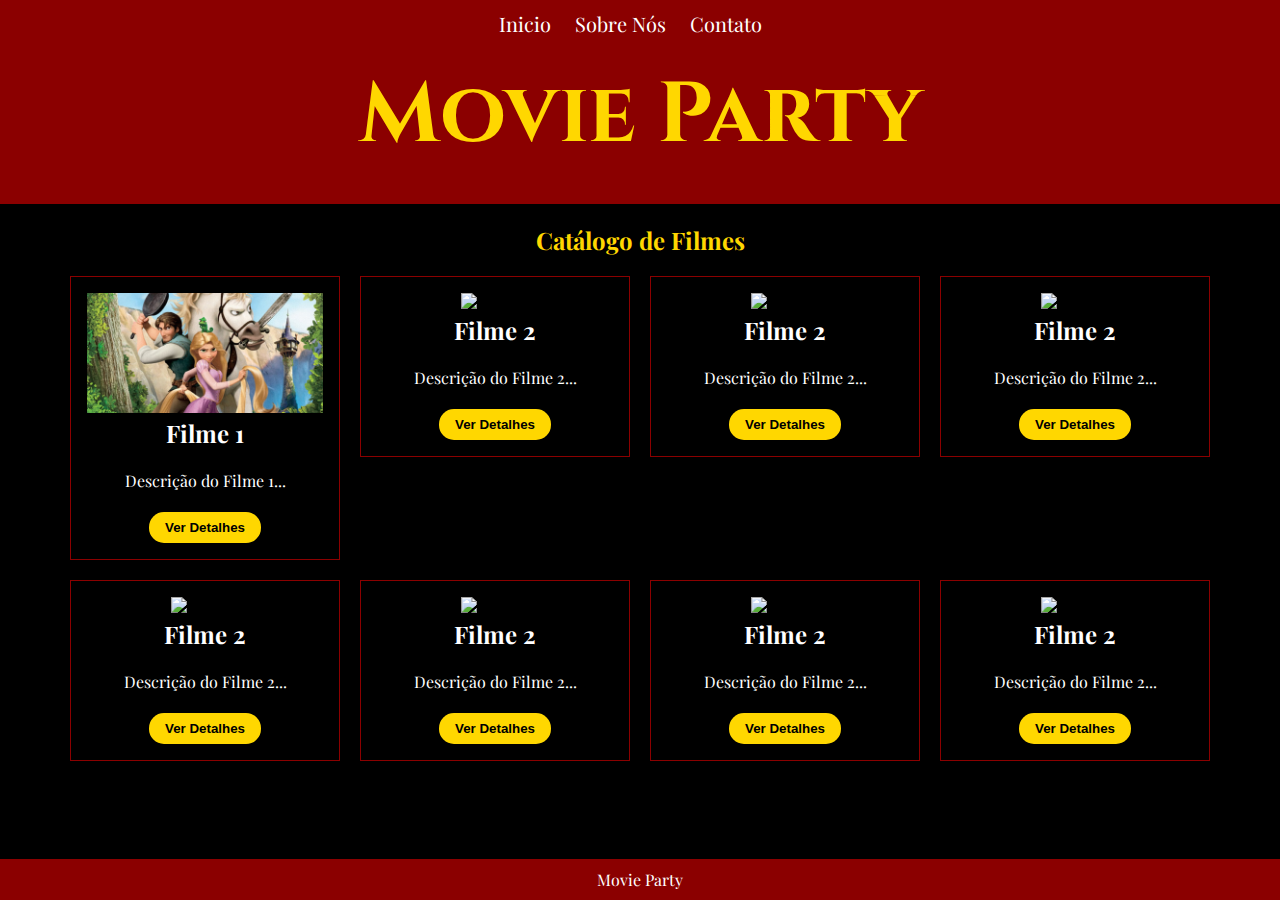
==== index.html @ e441f0e9 "Add files via upload" ====
<!DOCTYPE html>
<html lang="en">
<head>
    <meta charset="UTF-8">
    <meta name="viewport" content="width=device-width, initial-scale=1.0">
    <link rel="stylesheet" href="css/styles.css">
    <link href="https://fonts.googleapis.com/css2?family=Playfair+Display:wght@400;700&display=swap" rel="stylesheet">
    <link href="https://fonts.googleapis.com/css2?family=Cinzel:wght@400;700&display=swap" rel="stylesheet">
    <title>Movie Party</title>
</head>
<body>
    <header>
        <nav>
            <ul>
                <li><a href="index.html">Inicio</a></li>
                <li><a href="about.html">Sobre Nós</a></li>
                <li><a href="contact.html">Contato</a></li>
            </ul>
        </nav>
        <br>
        <h1>Movie Party</h1>
        <br>
    </header>
    <main class="catalog-container">
        <h2 class="catalog-title">Catálogo de Filmes</h2>
        <div class="filme">
            <img src="img/Filme1.jpg" alt="Filme 1">
            <h2>Filme 1</h2>
            <br>
            <p>Descrição do Filme 1...</p>
            <br>
            <a href="filme.html" class="button"><button class="detalhes-btn">Ver Detalhes</button></a>
        </div>
        <div class="filme">
            <img src="filme2.jpg" alt="Filme 2">
            <br>
            <h2>Filme 2</h2>
            <br>
            <p>Descrição do Filme 2...</p>
            <br>
            <button class="detalhes-btn">Ver Detalhes</button>
        </div>
        <div class="filme">
            <img src="filme2.jpg" alt="Filme 2">
            <br>
            <h2>Filme 2</h2>
            <br>
            <p>Descrição do Filme 2...</p>
            <br>
            <button class="detalhes-btn">Ver Detalhes</button>
        </div>
        <div class="filme">
            <img src="filme2.jpg" alt="Filme 2">
            <br>
            <h2>Filme 2</h2>
            <br>
            <p>Descrição do Filme 2...</p>
            <br>
            <button class="detalhes-btn">Ver Detalhes</button>
        </div>
        <div class="filme">
            <img src="filme2.jpg" alt="Filme 2">
            <br>
            <h2>Filme 2</h2>
            <br>
            <p>Descrição do Filme 2...</p>
            <br>
            <button class="detalhes-btn">Ver Detalhes</button>
        </div>
        <div class="filme">
            <img src="filme2.jpg" alt="Filme 2">
            <br>
            <h2>Filme 2</h2>
            <br>
            <p>Descrição do Filme 2...</p>
            <br>
            <button class="detalhes-btn">Ver Detalhes</button>
        </div>
        <div class="filme">
            <img src="filme2.jpg" alt="Filme 2">
            <br>
            <h2>Filme 2</h2>
            <br>
            <p>Descrição do Filme 2...</p>
            <br>
            <button class="detalhes-btn">Ver Detalhes</button>
        </div>
        <div class="filme">
            <img src="filme2.jpg" alt="Filme 2">
            <br>
            <h2>Filme 2</h2>
            <br>
            <p>Descrição do Filme 2...</p>
            <br>
            <button class="detalhes-btn">Ver Detalhes</button>
        </div>
        <!-- Adicione mais filmes aqui -->
    </main>
    <footer>
        <p>Movie Party</p>
    </footer>
    <script src="scripts.js"></script>
</body>
</html>
---- css/styles.css ----
* {
    margin: 0;
    padding: 0;
    box-sizing: border-box;
    
}

html,body {
    height: 100%;
    margin: 0;
    padding: 0;
    font-family: 'Playfair Display', serif;
    background-color: black;
}

header {

    background-color: #8B0000;
    color: #fff;
    text-align: center;
    padding: 1rem;
}

nav ul {
    list-style: none;
}

nav ul li {
    display: inline;
    margin-right: 20px;
    font-size: 20px;
}

nav a {
    text-decoration: none;
    color: white;
}

.hero {
    background-image: url('hero-image.jpg');
    background-size: cover;
    background-position: center;
    color: white;
    text-align: center;
    padding: 100px 0;
}

main {
    display: flex;
    justify-content: space-around;
    flex-wrap: wrap;
    padding: 2rem;
}

footer{
    font-family: 'Nunito', sans-serif;
    text-align: center;
    background-color: #8B0000;
    color: white;
    padding: 10px 0px;
    width: 100%;
    position: absolute;
    bottom: 0;
}

.filme {
    border: 1px solid #8B0000;
    padding: 1rem;
    margin: 1rem;
    text-align: center;
    max-width: 300px;
    width: calc(25% - 20px); 
    margin: 0 10px 20px;
}

.filme img {
    max-width: 100%;
    height: auto;
}

.filme-details {
    text-align: center;
    max-width: 500px;
    margin: 0 auto;
    padding: 2rem;
    border: 1px solid #ccc;
}

.detalhes-btn {
    background-color: #FFD700;
    color: black;
    border: none;
    border-radius: 15px;
    padding: 0.5rem 1rem;
    cursor: pointer;
    font-weight: 550; 
}

h1{
    font-size: 85px;
    text-align: center;  
    font-family: 'Cinzel', serif; 
}

h2,p{
    color: white;
    font-family: 'Playfair Display', serif;
}

.catalog-container {
    display: flex;
    flex-wrap: wrap;
    justify-content: space-between; 
    align-items: flex-start;
    max-width: 1200px; 
    margin: 0 auto; 
    padding: 20px; 
    flex: 1;
}

.catalog-title {
    text-align: center;
    width: 100%;
    margin-bottom: 20px; 
    color: #FFD700;
}

*/do curriculo/

body {
    font-family: Arial, sans-serif;
    margin: 0;
    
   
padding: 0;
}

header {
    background-color: #8B0000;
    color: #FFD700;
    text-align: center;
    padding: 10px;
}

.movie-details {
    display: flex;
    margin: 20px;
}

.movie-cover {
    flex: 1;
}

.movie-cover img {
    max-width: 100%;
    height: auto;
}

.movie-info {
    flex: 2;
    padding: 20px;
    background-color: #8B0000;
}
h3{
    color: #FFD700;
    font-family: 'Playfair Display', serif;
}
h2{
    text-align: center;  
}
video {
    background-position: center;
}
.special-button {
    background-color: #000000; /* Cor diferente para o botão especial */
    color: #ffffff;
}
/* Estilizações adicionais */
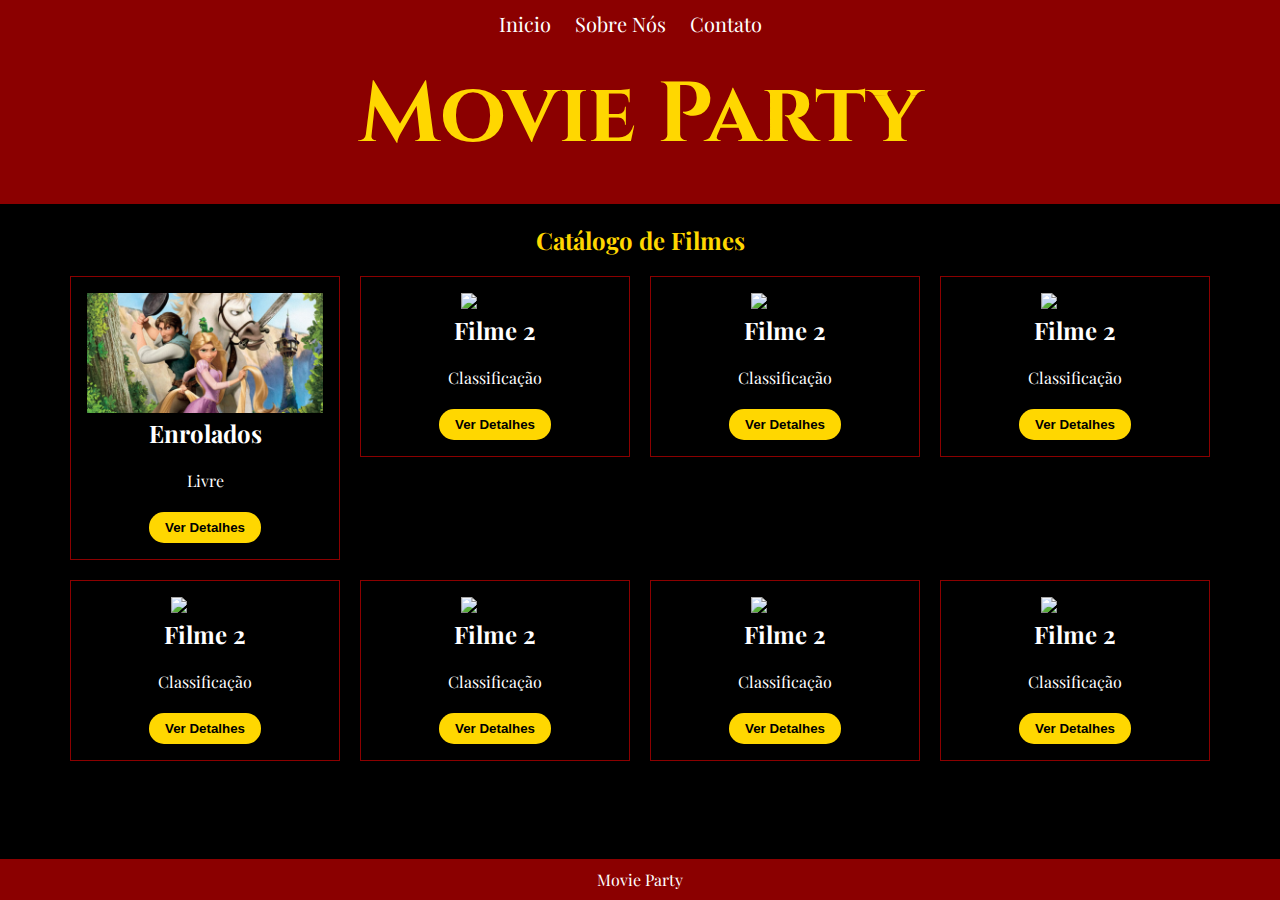
==== commit 49e29e77: "Add files via upload" ====
--- a/index.html
+++ b/index.html
@@ -13,7 +13,7 @@
         <nav>
             <ul>
                 <li><a href="index.html">Inicio</a></li>
-                <li><a href="about.html">Sobre Nós</a></li>
+                <li><a href="Nós.html">Sobre Nós</a></li>
                 <li><a href="contact.html">Contato</a></li>
             </ul>
         </nav>
@@ -25,9 +25,9 @@
         <h2 class="catalog-title">Catálogo de Filmes</h2>
         <div class="filme">
             <img src="img/Filme1.jpg" alt="Filme 1">
-            <h2>Filme 1</h2>
+            <h2>Enrolados</h2>
             <br>
-            <p>Descrição do Filme 1...</p>
+            <p>Livre</p>
             <br>
             <a href="filme.html" class="button"><button class="detalhes-btn">Ver Detalhes</button></a>
         </div>
@@ -36,7 +36,7 @@
             <br>
             <h2>Filme 2</h2>
             <br>
-            <p>Descrição do Filme 2...</p>
+            <p>Classificação</p>
             <br>
             <button class="detalhes-btn">Ver Detalhes</button>
         </div>
@@ -45,7 +45,7 @@
             <br>
             <h2>Filme 2</h2>
             <br>
-            <p>Descrição do Filme 2...</p>
+            <p>Classificação</p>
             <br>
             <button class="detalhes-btn">Ver Detalhes</button>
         </div>
@@ -54,7 +54,7 @@
             <br>
             <h2>Filme 2</h2>
             <br>
-            <p>Descrição do Filme 2...</p>
+            <p>Classificação</p>
             <br>
             <button class="detalhes-btn">Ver Detalhes</button>
         </div>
@@ -63,7 +63,7 @@
             <br>
             <h2>Filme 2</h2>
             <br>
-            <p>Descrição do Filme 2...</p>
+            <p>Classificação</p>
             <br>
             <button class="detalhes-btn">Ver Detalhes</button>
         </div>
@@ -72,7 +72,7 @@
             <br>
             <h2>Filme 2</h2>
             <br>
-            <p>Descrição do Filme 2...</p>
+            <p>Classificação</p>
             <br>
             <button class="detalhes-btn">Ver Detalhes</button>
         </div>
@@ -81,7 +81,7 @@
             <br>
             <h2>Filme 2</h2>
             <br>
-            <p>Descrição do Filme 2...</p>
+            <p>Classificação</p>
             <br>
             <button class="detalhes-btn">Ver Detalhes</button>
         </div>
@@ -90,7 +90,7 @@
             <br>
             <h2>Filme 2</h2>
             <br>
-            <p>Descrição do Filme 2...</p>
+            <p>Classificação</p>
             <br>
             <button class="detalhes-btn">Ver Detalhes</button>
         </div>
--- a/css/styles.css
+++ b/css/styles.css
@@ -172,7 +172,7 @@
     background-position: center;
 }
 .special-button {
-    background-color: #000000; /* Cor diferente para o botão especial */
+     /* Cor diferente para o botão especial */
     color: #ffffff;
 }
 /* Estilizações adicionais */
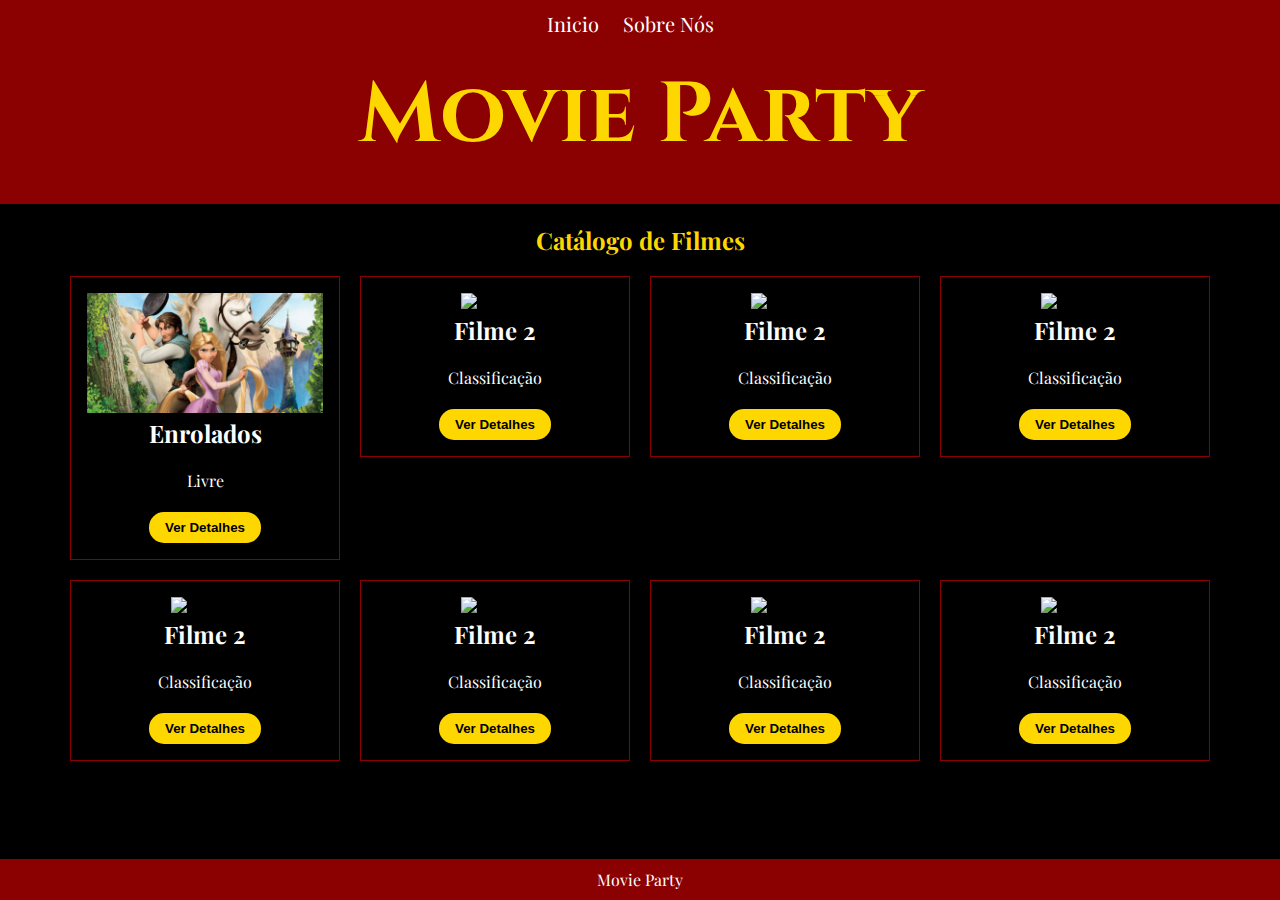
==== commit 257680d0: "Add files via upload" ====
--- a/index.html
+++ b/index.html
@@ -14,7 +14,6 @@
             <ul>
                 <li><a href="index.html">Inicio</a></li>
                 <li><a href="Nós.html">Sobre Nós</a></li>
-                <li><a href="contact.html">Contato</a></li>
             </ul>
         </nav>
         <br>
